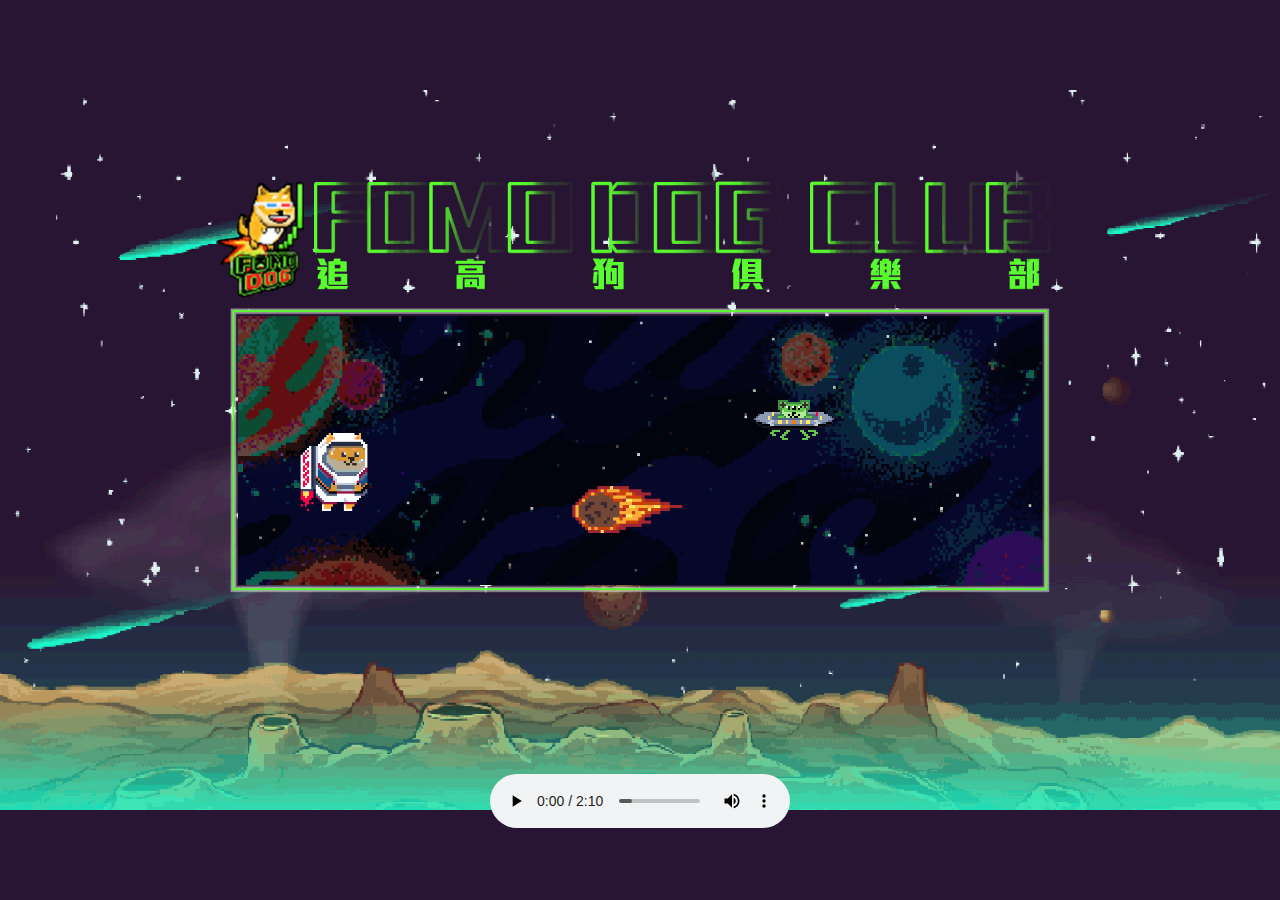
==== index.html @ b0bb1267 "upload files" ====
<!DOCTYPE html>
  <head>
    <script src="assets/js/p5.js"></script>
    <!-- <script src="assets/js/p5.sound.min.js"></script> -->
    <link rel="stylesheet" type="text/css" href="assets/css/style.css" />
    <meta charset="utf-8" />
  </head>
  <body>

    <div class="container">
      <!-- use cover photo to check placement and size -->
      <!-- <img id="bg" class="center" src="img/cover.jpeg"> -->

      <img id="bg" class="center" src="assets/img/bg/bg2.jpg">
      <img id="canvas" class="center" src="assets/img/canvas.png">
      
      <img id="sprite" src="assets/img/sprite/cropped_slow.gif" height="80">
      <img id="met1" src="assets/img/obstacles/meteorite.gif" height="50">
      <img id="alien1" src="assets/img/obstacles/aliendog2.gif" height="50">
    </div>
    
    <!-- New browser restriction, can't autoplay music -->
    <audio controls autoplay loop id="music">
    <!-- <audio controls autoplay muted loop hidden id="music"> -->
      <source src="assets/music/fdc_theme.mp3" type="audio/mpeg">
    </audio>
  
  </body>
</html>
---- assets/css/style.css ----
html, body {
  margin: 0;
  padding: 0;
  background-color: rgb(40,21,51);
}

* {
  box-sizing: border-box;
}

.center {
  position: absolute;
  margin: 0 auto;
  top: 50%;
  left: 50%;
  transform: translate(-50%, -50%);
}

.container {
  margin: 0 auto;
  position: relative;
  height: 100vh;
  width: 100vw;
  /* border: 3px solid red; */
}

#bg {
  max-width: 100vw;
}

#canvas {
  width: 64vw;
}

#sprite {
  margin: 0 auto;
  position: absolute;
  top: 52.5%;
  left: 26%;
  transform: translate(-50%, -50%);
  /* border: 3px solid green; */
}

#met1 {
  margin: 0 auto;
  position: absolute;
  top: 56.4%;
  left: 49%;
  transform: translate(-50%, -50%);
  /* border: 3px solid green; */
}

#alien1 {
  margin: 0 auto;
  position: absolute;
  top: 47%;
  left: 62%;
  transform: translate(-50%, -50%);
  /* border: 3px solid green; */
}

audio {
  margin: 0 auto;
  position: absolute;
  bottom: 5%;
  left: 50%;
  transform: translate(-50%, -50%);
}

/* can't hide music with css nor hidden attribute, browser restriction */
/* #music {
  display: none;
} */
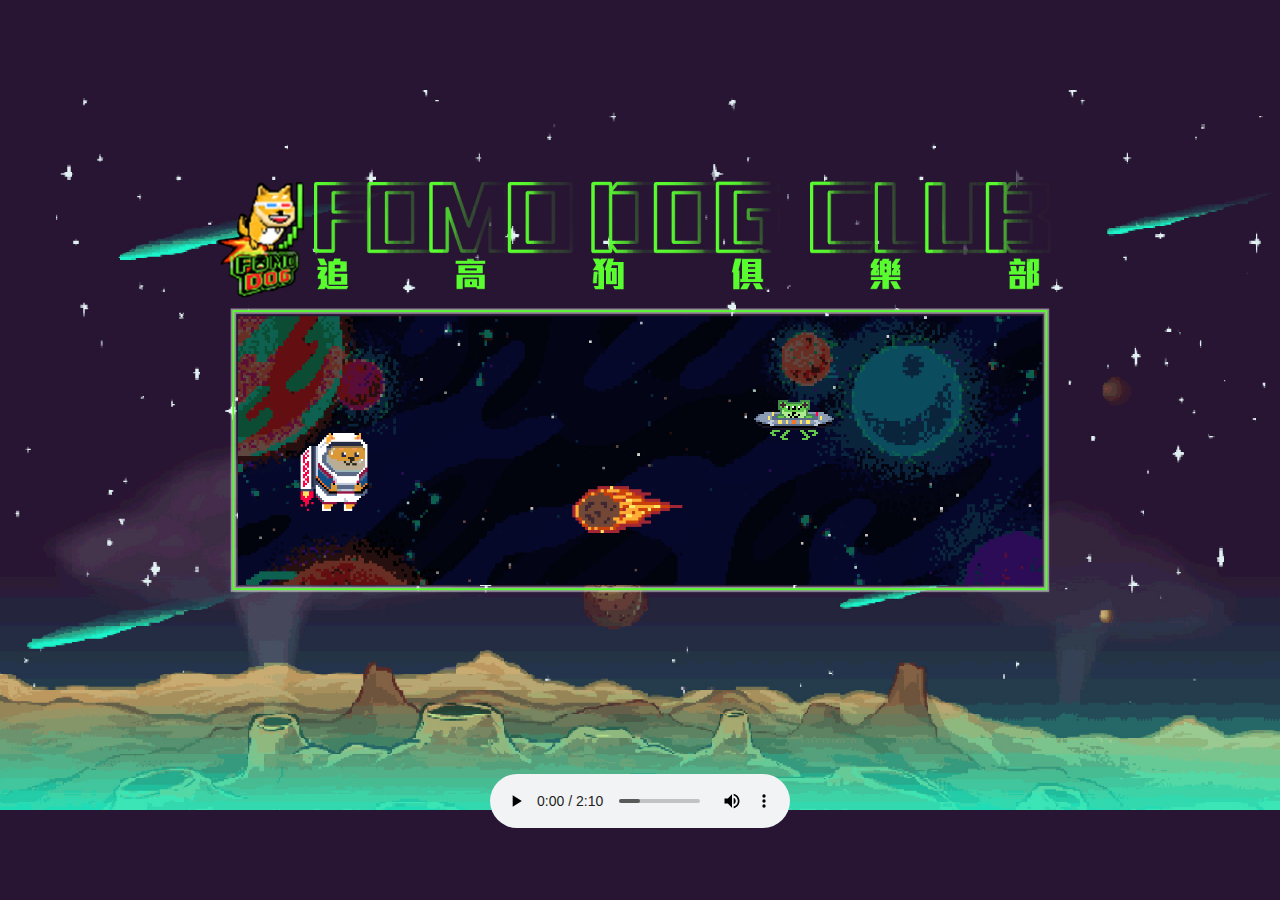
==== commit 84041712: "update metadata" ====
--- a/index.html
+++ b/index.html
@@ -1,10 +1,26 @@
-<!DOCTYPE html>
+<!DOCTYPE HTML>
+<html>
   <head>
+    <!-- meta info -->
+    <meta name="author" content="">
+    <meta name="description" content="">
+    <meta name="keywords" contnet="">
+    <meta charset="UTF-8">
+    <meta http-equiv="X-UA-Compatible" content="IE=edge">
+    <meta name="viewport" content="width=device-width, initial-scale=1, user-scalable=no">
+    <link rel="apple-touch-icon" sizes="180x180" href="assets/favicon/apple-touch-icon.png">
+    <link rel="icon" type="image/png" sizes="32x32" href="assets/favicon/favicon-32x32.png">
+    <link rel="icon" type="image/png" sizes="16x16" href="assets/favicon/favicon-16x16.png">
+    <link rel="manifest" href="assets/favicon/site.webmanifest">
+
+    <!-- title -->
+    <title>Fomo Dog Jump ::: Alpha</title>
+
     <script src="assets/js/p5.js"></script>
     <!-- <script src="assets/js/p5.sound.min.js"></script> -->
-    <link rel="stylesheet" type="text/css" href="assets/css/style.css" />
-    <meta charset="utf-8" />
+    <link rel="stylesheet" type="text/css" href="assets/css/style.css">
   </head>
+
   <body>
 
     <div class="container">
@@ -13,17 +29,18 @@
 
       <img id="bg" class="center" src="assets/img/bg/bg2.jpg">
       <img id="canvas" class="center" src="assets/img/canvas.png">
-      
+
       <img id="sprite" src="assets/img/sprite/cropped_slow.gif" height="80">
       <img id="met1" src="assets/img/obstacles/meteorite.gif" height="50">
       <img id="alien1" src="assets/img/obstacles/aliendog2.gif" height="50">
     </div>
-    
+
     <!-- New browser restriction, can't autoplay music -->
     <audio controls autoplay loop id="music">
     <!-- <audio controls autoplay muted loop hidden id="music"> -->
       <source src="assets/music/fdc_theme.mp3" type="audio/mpeg">
     </audio>
-  
+
   </body>
+
 </html>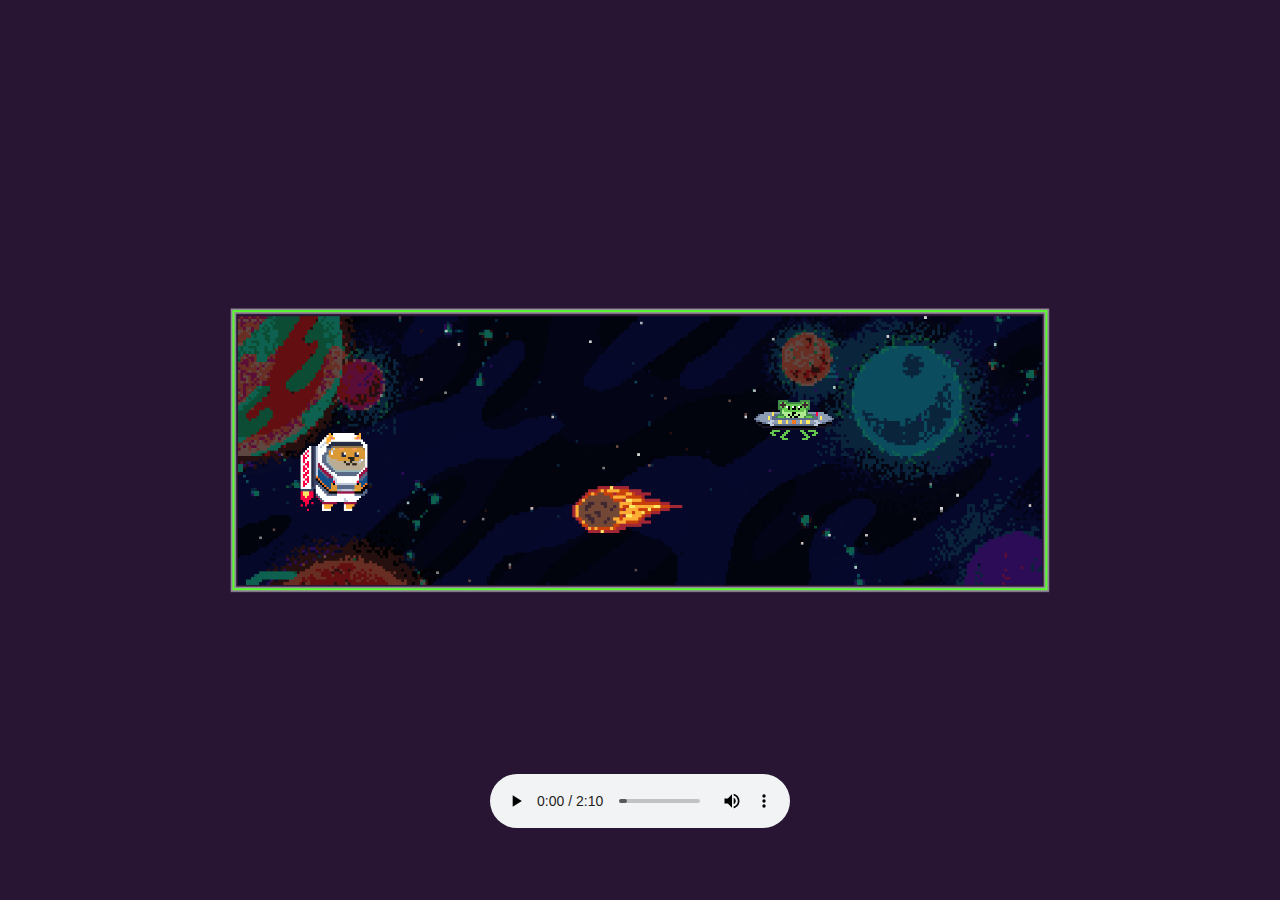
==== commit f7b00a5a: "remove viewport settings" ====
--- a/index.html
+++ b/index.html
@@ -6,8 +6,7 @@
     <meta name="description" content="">
     <meta name="keywords" contnet="">
     <meta charset="UTF-8">
-    <meta http-equiv="X-UA-Compatible" content="IE=edge">
-    <meta name="viewport" content="width=device-width, initial-scale=1, user-scalable=no">
+    <!-- <meta http-equiv="X-UA-Compatible" content="IE=edge"> -->
     <link rel="apple-touch-icon" sizes="180x180" href="assets/favicon/apple-touch-icon.png">
     <link rel="icon" type="image/png" sizes="32x32" href="assets/favicon/favicon-32x32.png">
     <link rel="icon" type="image/png" sizes="16x16" href="assets/favicon/favicon-16x16.png">
@@ -25,9 +24,8 @@
 
     <div class="container">
       <!-- use cover photo to check placement and size -->
-      <!-- <img id="bg" class="center" src="img/cover.jpeg"> -->
+      <!-- <img id="bg" class="center" src="assets/img/cover.jpeg"> -->
 
-      <img id="bg" class="center" src="assets/img/bg/bg2.jpg">
       <img id="canvas" class="center" src="assets/img/canvas.png">
 
       <img id="sprite" src="assets/img/sprite/cropped_slow.gif" height="80">
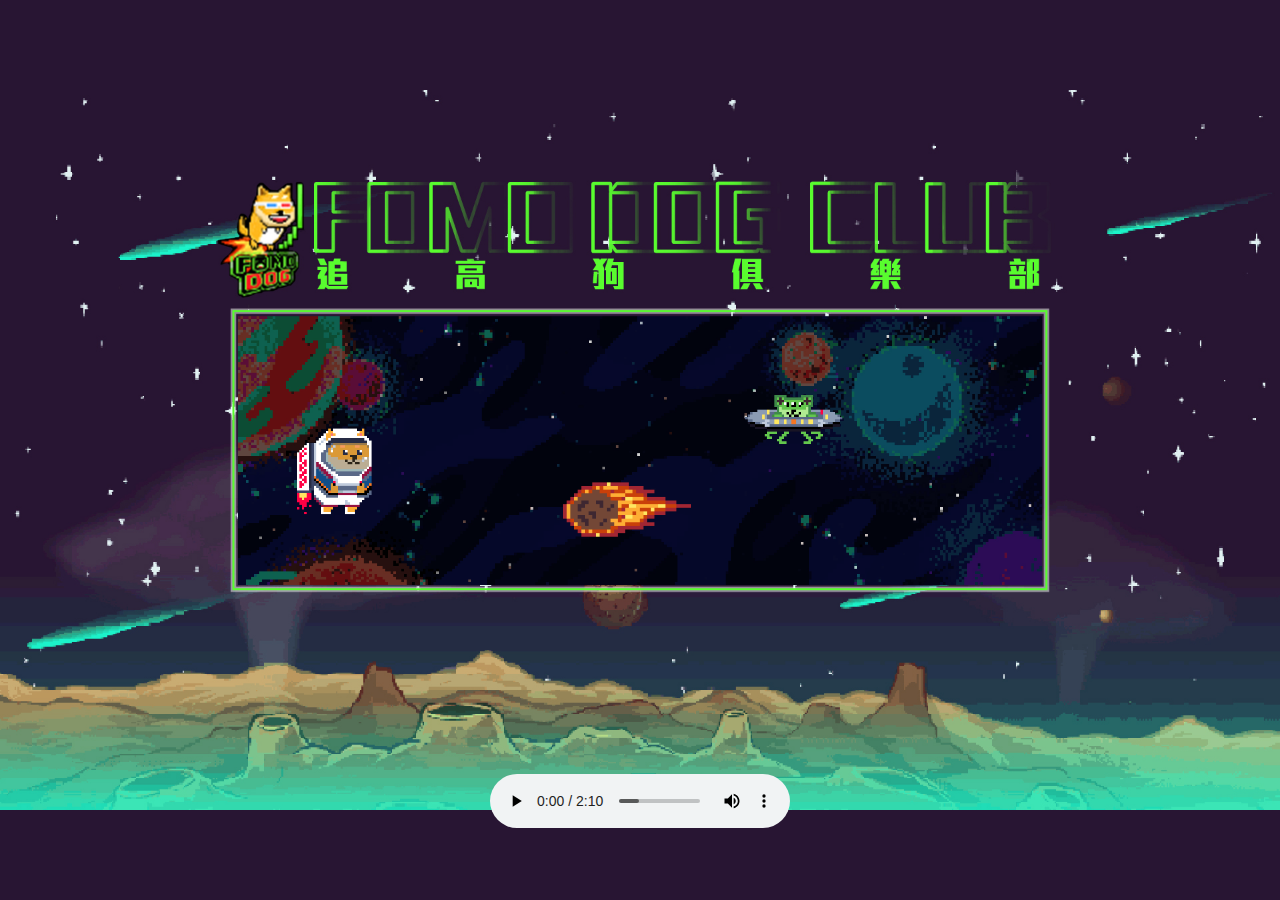
==== commit 1cf1119f: "use vw to resize sprites" ====
--- a/index.html
+++ b/index.html
@@ -27,10 +27,11 @@
       <!-- <img id="bg" class="center" src="assets/img/cover.jpeg"> -->
 
       <img id="canvas" class="center" src="assets/img/canvas.png">
-
-      <img id="sprite" src="assets/img/sprite/cropped_slow.gif" height="80">
-      <img id="met1" src="assets/img/obstacles/meteorite.gif" height="50">
-      <img id="alien1" src="assets/img/obstacles/aliendog2.gif" height="50">
+      <div class="canvas-container">
+        <img id="sprite" src="assets/img/sprite/cropped_slow.gif">
+        <img id="met1" src="assets/img/obstacles/meteorite.gif">
+        <img id="alien1" src="assets/img/obstacles/aliendog2.gif">
+      </div>
     </div>
 
     <!-- New browser restriction, can't autoplay music -->
--- a/assets/css/style.css
+++ b/assets/css/style.css
@@ -1,6 +1,8 @@
 html, body {
   margin: 0;
   padding: 0;
+  height: 100%;
+  width: 100%;
   background-color: rgb(40,21,51);
 }
 
@@ -19,8 +21,14 @@
 .container {
   margin: 0 auto;
   position: relative;
-  height: 100vh;
-  width: 100vw;
+  height: 100%;
+  width: 100%;
+  background-image: url("../img/bg/bg2.jpg");
+  background-repeat: no-repeat;
+  /* background-size: auto; */
+  background-size: contain;
+  /* background-size: cover; */
+  background-position: center;
   /* border: 3px solid red; */
 }
 
@@ -32,12 +40,17 @@
   width: 64vw;
 }
 
+/* .canvas-container {
+  position: relative;
+} */
+
 #sprite {
   margin: 0 auto;
   position: absolute;
   top: 52.5%;
   left: 26%;
   transform: translate(-50%, -50%);
+  width: 6vw;
   /* border: 3px solid green; */
 }
 
@@ -47,6 +60,7 @@
   top: 56.4%;
   left: 49%;
   transform: translate(-50%, -50%);
+  width: 10vw;
   /* border: 3px solid green; */
 }
 
@@ -56,6 +70,7 @@
   top: 47%;
   left: 62%;
   transform: translate(-50%, -50%);
+  width: 8vw;
   /* border: 3px solid green; */
 }
 
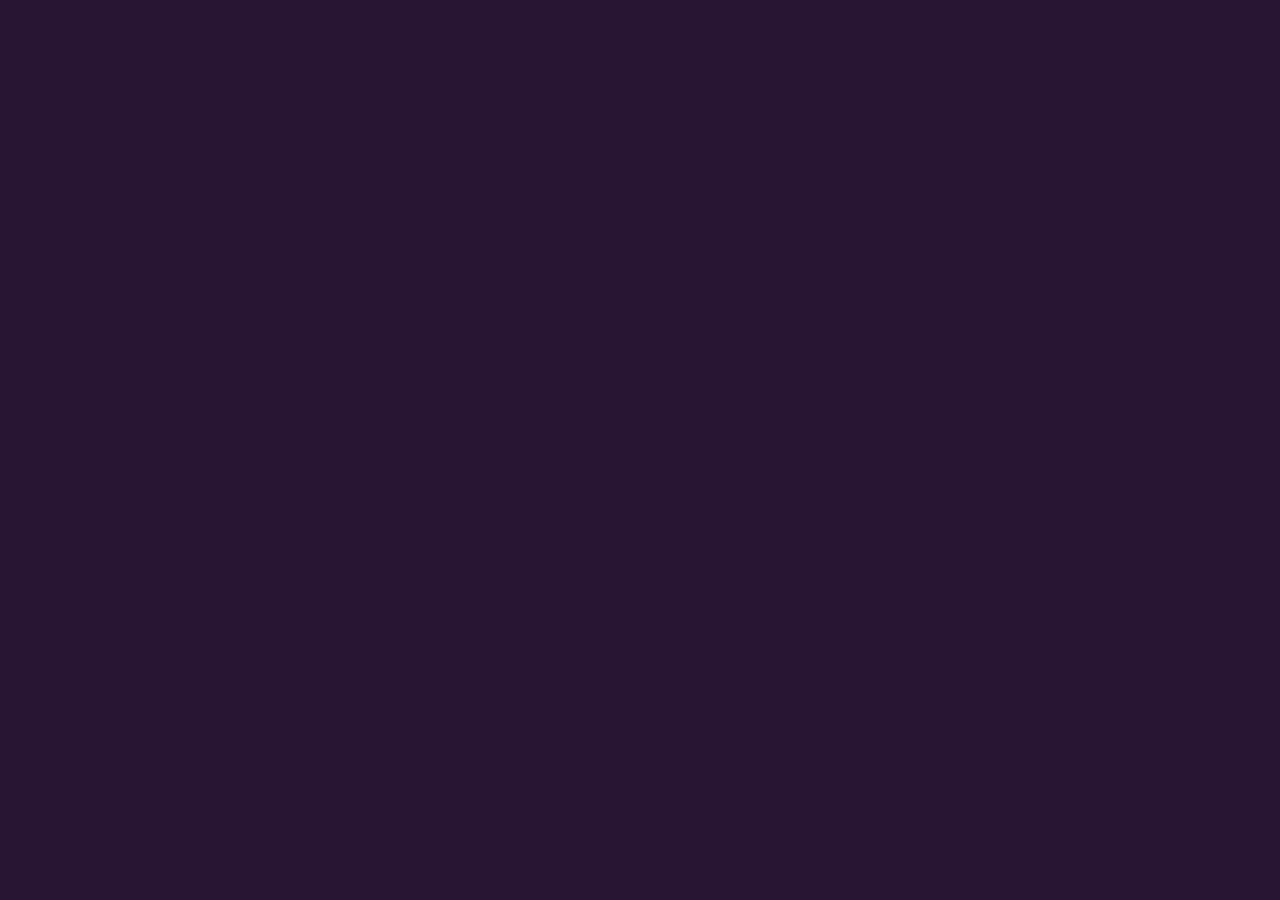
==== commit cc967236: "upload test v2" ====
--- a/index.html
+++ b/index.html
@@ -1,45 +1,33 @@
-<!DOCTYPE HTML>
+<!DOCTYPE html>
 <html>
-  <head>
-    <!-- meta info -->
-    <meta name="author" content="">
-    <meta name="description" content="">
-    <meta name="keywords" contnet="">
-    <meta charset="UTF-8">
-    <!-- <meta http-equiv="X-UA-Compatible" content="IE=edge"> -->
-    <link rel="apple-touch-icon" sizes="180x180" href="assets/favicon/apple-touch-icon.png">
-    <link rel="icon" type="image/png" sizes="32x32" href="assets/favicon/favicon-32x32.png">
-    <link rel="icon" type="image/png" sizes="16x16" href="assets/favicon/favicon-16x16.png">
-    <link rel="manifest" href="assets/favicon/site.webmanifest">
 
-    <!-- title -->
-    <title>Fomo Dog Jump ::: Alpha</title>
+<head>
+  <!-- meta info -->
+  <meta name="author" content="">
+  <meta name="description" content="">
+  <meta name="keywords" contnet="">
+  <meta charset="UTF-8">
+  <!-- <meta http-equiv="X-UA-Compatible" content="IE=edge"> -->
+  <link rel="apple-touch-icon" sizes="180x180" href="assets/favicon/apple-touch-icon.png">
+  <link rel="icon" type="image/png" sizes="32x32" href="assets/favicon/favicon-32x32.png">
+  <link rel="icon" type="image/png" sizes="16x16" href="assets/favicon/favicon-16x16.png">
+  <link rel="manifest" href="assets/favicon/site.webmanifest">
 
-    <script src="assets/js/p5.js"></script>
-    <!-- <script src="assets/js/p5.sound.min.js"></script> -->
-    <link rel="stylesheet" type="text/css" href="assets/css/style.css">
-  </head>
+  <!-- title -->
+  <title>Fomo Dog Jump ::: Beta</title>
 
-  <body>
+  <script src="https://cdn.jsdelivr.net/npm/p5@1.4.0/lib/p5.js"></script>
+  <script src="https://rawgit.com/molleindustria/p5.play/master/lib/p5.play.js"></script>
+  <!-- <script src="https://cdn.jsdelivr.net/npm/p5@1.4.0/lib/addons/p5.sound.js"></script> -->
+  <script src="https://cdn.jsdelivr.net/npm/p5@1.4.0/lib/addons/p5.sound.min.js"></script>
+  <link rel="stylesheet" type="text/css" href="assets/css/style.css">
 
-    <div class="container">
-      <!-- use cover photo to check placement and size -->
-      <!-- <img id="bg" class="center" src="assets/img/cover.jpeg"> -->
+</head>
 
-      <img id="canvas" class="center" src="assets/img/canvas.png">
-      <div class="canvas-container">
-        <img id="sprite" src="assets/img/sprite/cropped_slow.gif">
-        <img id="met1" src="assets/img/obstacles/meteorite.gif">
-        <img id="alien1" src="assets/img/obstacles/aliendog2.gif">
-      </div>
-    </div>
-
-    <!-- New browser restriction, can't autoplay music -->
-    <audio controls autoplay loop id="music">
-    <!-- <audio controls autoplay muted loop hidden id="music"> -->
-      <source src="assets/music/fdc_theme.mp3" type="audio/mpeg">
-    </audio>
-
-  </body>
+<body>
+  <div id="canvas-container">
+  </div>
+  <script src="assets/js/sketch.js"></script>
+</body>
 
 </html>--- a/assets/css/style.css
+++ b/assets/css/style.css
@@ -10,79 +10,13 @@
   box-sizing: border-box;
 }
 
-.center {
-  position: absolute;
+#canvas-container {
   margin: 0 auto;
-  top: 50%;
-  left: 50%;
-  transform: translate(-50%, -50%);
+  position: relative;
+  width: 1280px;  
+  /* border: 1px solid white; */
 }
 
-.container {
-  margin: 0 auto;
-  position: relative;
-  height: 100%;
-  width: 100%;
-  background-image: url("../img/bg/bg2.jpg");
-  background-repeat: no-repeat;
-  /* background-size: auto; */
-  background-size: contain;
-  /* background-size: cover; */
-  background-position: center;
-  /* border: 3px solid red; */
-}
-
-#bg {
-  max-width: 100vw;
-}
-
-#canvas {
-  width: 64vw;
-}
-
-/* .canvas-container {
-  position: relative;
-} */
-
-#sprite {
-  margin: 0 auto;
-  position: absolute;
-  top: 52.5%;
-  left: 26%;
-  transform: translate(-50%, -50%);
-  width: 6vw;
-  /* border: 3px solid green; */
-}
-
-#met1 {
-  margin: 0 auto;
-  position: absolute;
-  top: 56.4%;
-  left: 49%;
-  transform: translate(-50%, -50%);
-  width: 10vw;
-  /* border: 3px solid green; */
-}
-
-#alien1 {
-  margin: 0 auto;
-  position: absolute;
-  top: 47%;
-  left: 62%;
-  transform: translate(-50%, -50%);
-  width: 8vw;
-  /* border: 3px solid green; */
-}
-
-audio {
-  margin: 0 auto;
-  position: absolute;
-  bottom: 5%;
-  left: 50%;
-  transform: translate(-50%, -50%);
-}
-
-/* can't hide music with css nor hidden attribute, browser restriction */
-/* #music {
-  display: none;
-} */+.p5Canvas {
+  /* border: 1px solid white; */
+}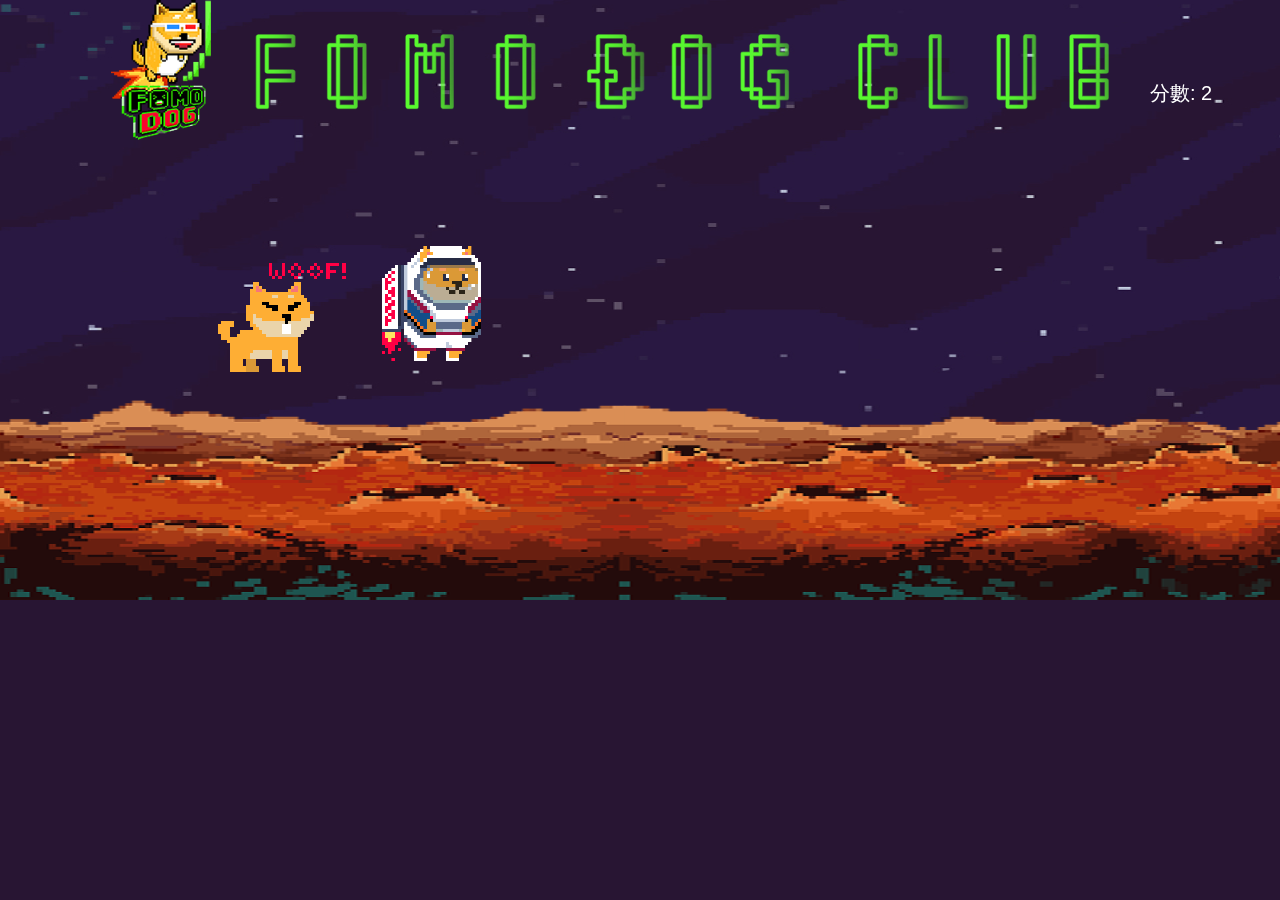
==== commit b0c230ef: "try local js instead" ====
--- a/index.html
+++ b/index.html
@@ -16,10 +16,9 @@
   <!-- title -->
   <title>Fomo Dog Jump ::: Beta</title>
 
-  <script src="https://cdn.jsdelivr.net/npm/p5@1.4.0/lib/p5.js"></script>
-  <script src="https://rawgit.com/molleindustria/p5.play/master/lib/p5.play.js"></script>
-  <!-- <script src="https://cdn.jsdelivr.net/npm/p5@1.4.0/lib/addons/p5.sound.js"></script> -->
-  <script src="https://cdn.jsdelivr.net/npm/p5@1.4.0/lib/addons/p5.sound.min.js"></script>
+  <script src="assets/js/p5.js"></script>
+  <script src="assets/js/p5.play.js"></script>
+  <script src="assets/js/p5.sound.min.js"></script>
   <link rel="stylesheet" type="text/css" href="assets/css/style.css">
 
 </head>
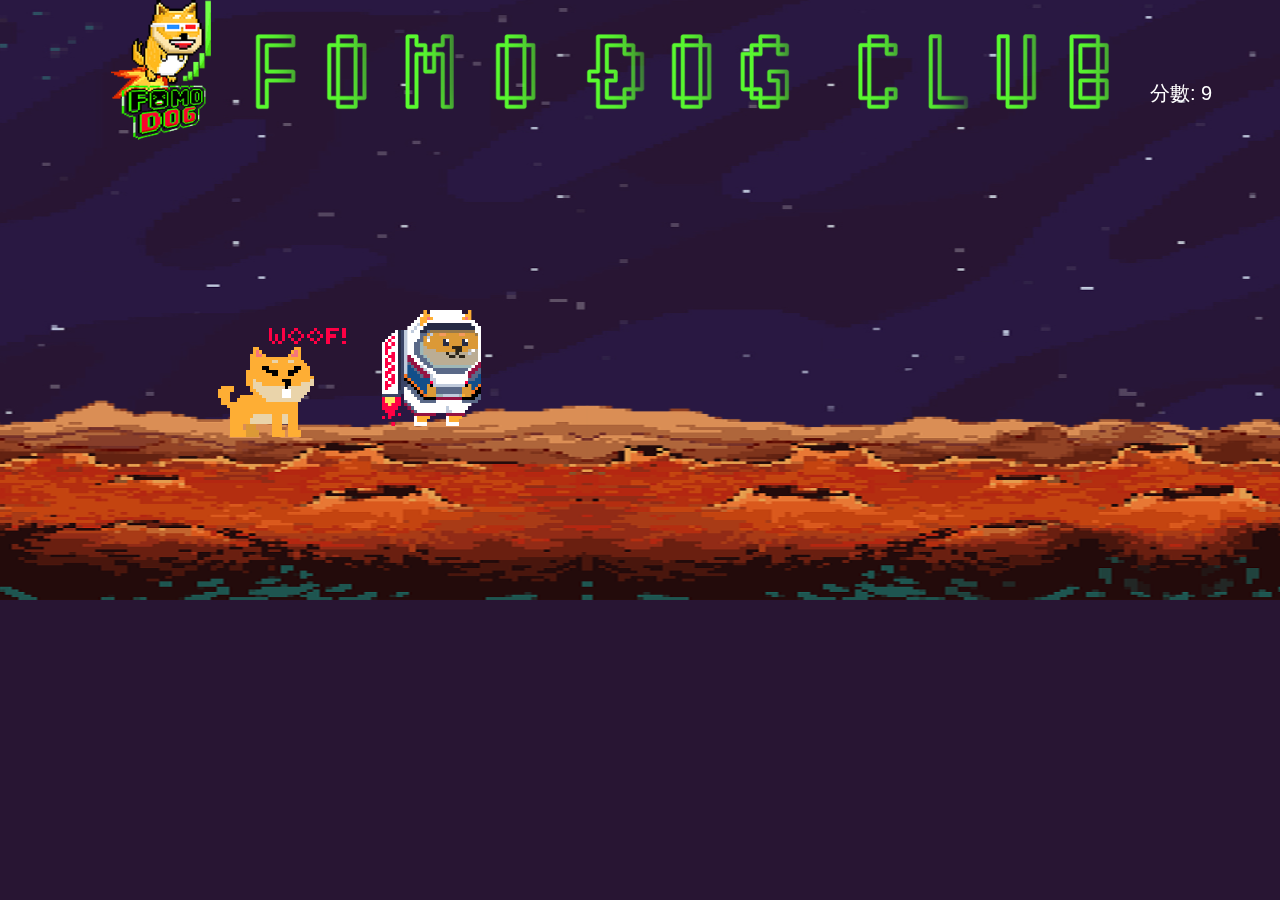
==== commit 451237c5: "nit format" ====
--- a/index.html
+++ b/index.html
@@ -5,7 +5,7 @@
   <!-- meta info -->
   <meta name="author" content="">
   <meta name="description" content="">
-  <meta name="keywords" contnet="">
+  <meta name="keywords" content="">
   <meta charset="UTF-8">
   <!-- <meta http-equiv="X-UA-Compatible" content="IE=edge"> -->
   <link rel="apple-touch-icon" sizes="180x180" href="assets/favicon/apple-touch-icon.png">
@@ -20,7 +20,6 @@
   <script src="assets/js/p5.play.js"></script>
   <script src="assets/js/p5.sound.min.js"></script>
   <link rel="stylesheet" type="text/css" href="assets/css/style.css">
-
 </head>
 
 <body>
--- a/assets/css/style.css
+++ b/assets/css/style.css
@@ -1,9 +1,10 @@
-html, body {
+html,
+body {
   margin: 0;
   padding: 0;
   height: 100%;
   width: 100%;
-  background-color: rgb(40,21,51);
+  background-color: rgb(40, 21, 51);
 }
 
 * {
@@ -13,10 +14,11 @@
 #canvas-container {
   margin: 0 auto;
   position: relative;
-  width: 1280px;  
+  width: 1280px;
   /* border: 1px solid white; */
 }
-
+/*
 .p5Canvas {
-  /* border: 1px solid white; */
-}+  border: 1px solid white;
+}
+*/
